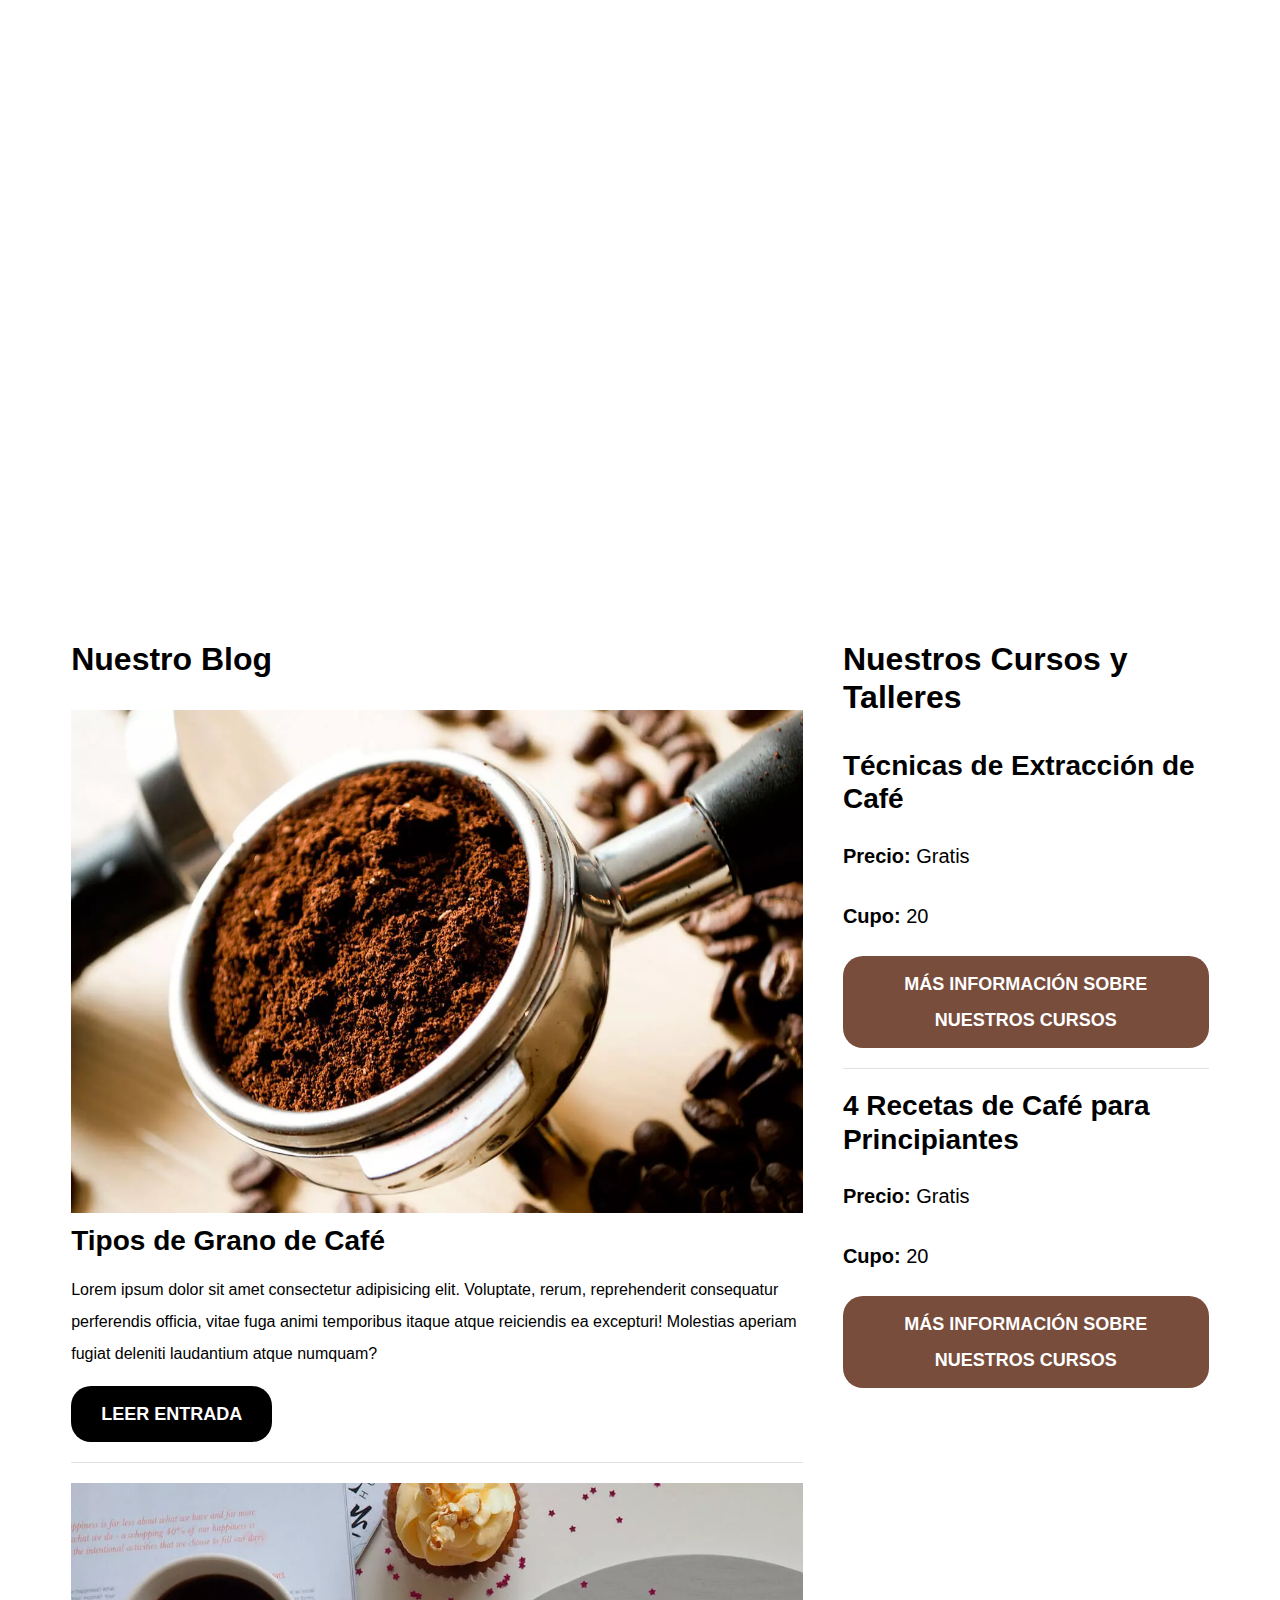
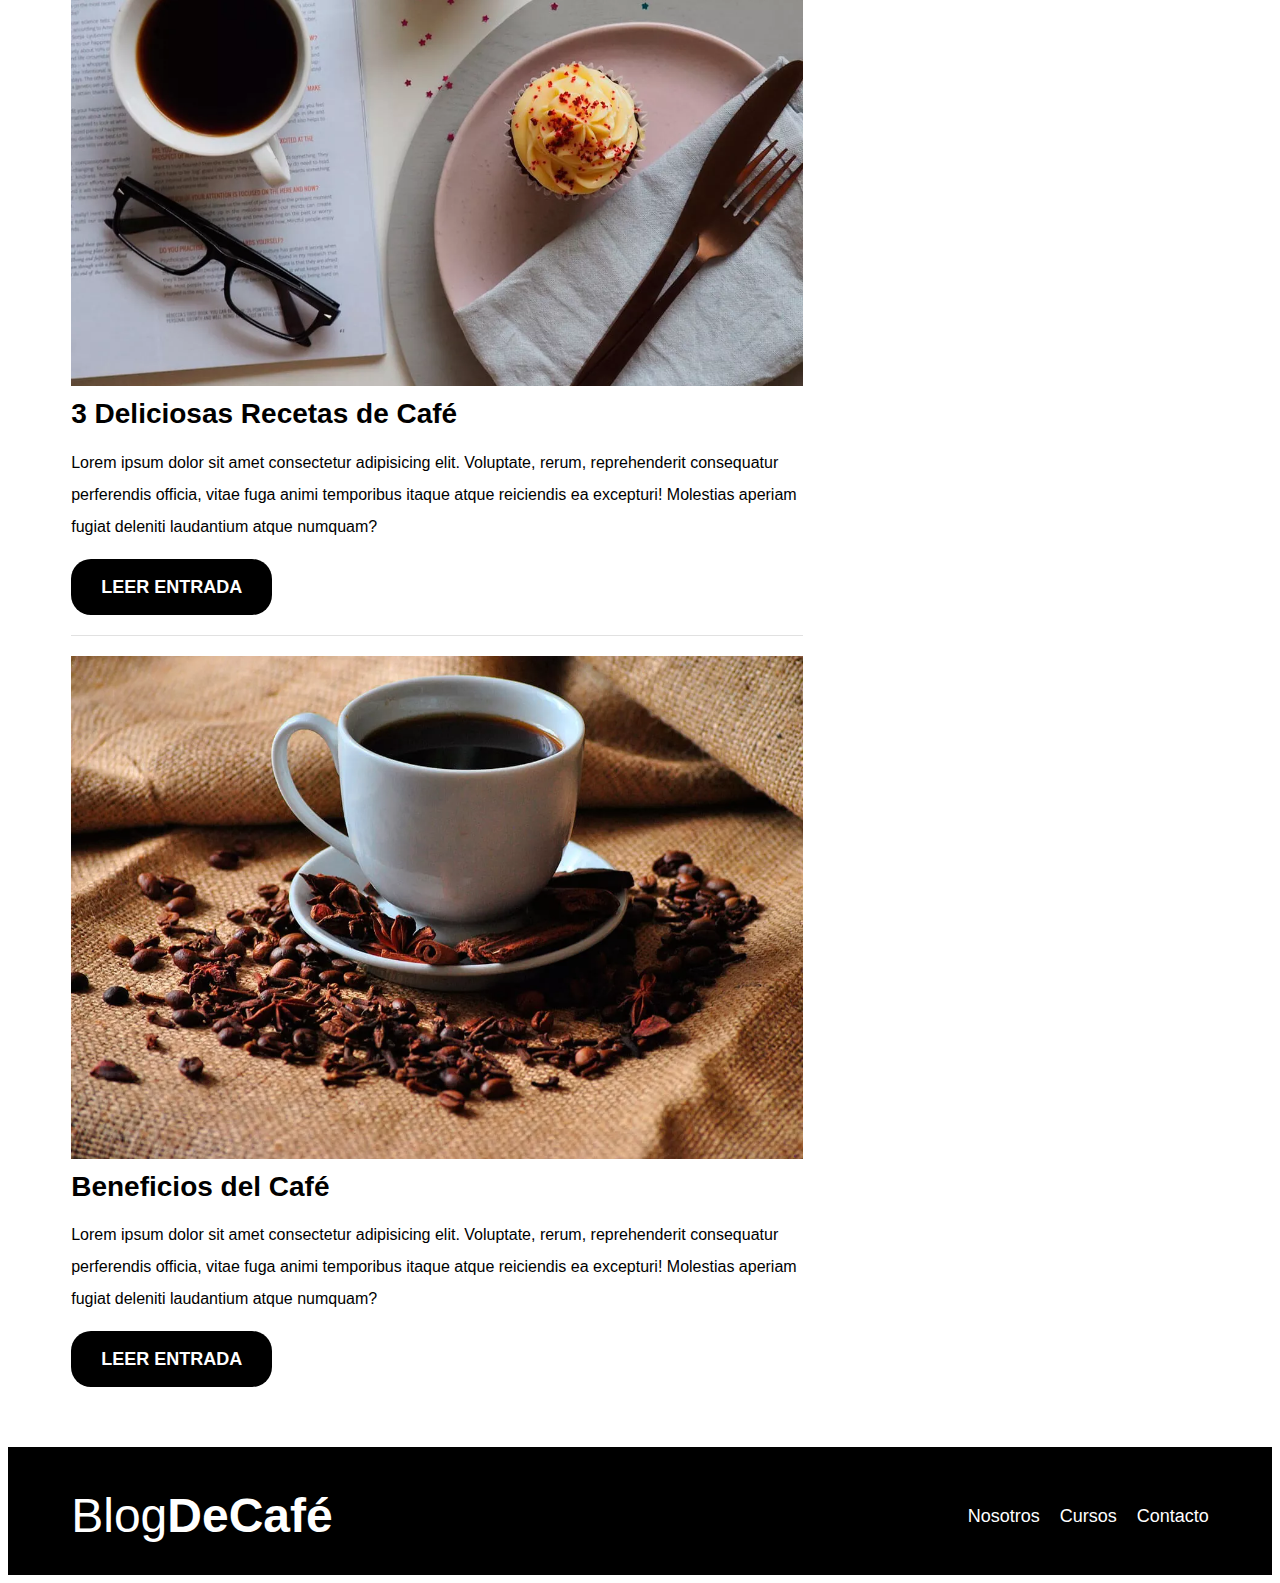
==== index.html @ 616fdee6 "maquetacion y estilos" ====
<!DOCTYPE html>
<html lang="en">
<head>
    <meta charset="UTF-8">
    <meta name="viewport" content="width=device-width, initial-scale=1.0">
    <title>Blog Cafe</title>
</head>
<body>
    <!DOCTYPE html>
<html lang="en">
<head>
    <meta charset="UTF-8">
    <meta name="viewport" content="width=device-width, initial-scale=1.0">
    <title>BlogDeCafé</title>
    <meta name="description" content="Página web de blog de café">

    <!-- Prefetch -->
    <link rel="prefetch" href="nosotros.html" as="document">

    <!-- Preload -->
    <link rel="preload" href="css/normalize.css" as="style">
    <link rel="stylesheet" href="css/normalize.css">

    <link rel="preconnect" href="https://fonts.googleapis.com">
    <link rel="preconnect" href="https://fonts.gstatic.com" crossorigin>
    <link href="https://fonts.googleapis.com/css2?family=Lato:ital,wght@0,300;0,400;1,100&display=swap" rel="stylesheet">
    
    <link rel="preload" href="styles/styles.css" as="style">
    <link rel="stylesheet" href="styles/styles.css">
</head>
<body>

    <header class="header">

        <div class="contenedor">
            <div class="barra">
                <a class="logo" href="index.html">
                    <h1 class="logo__nombre no-margin centrar-texto">Blog<span class="logo__bold">DeCafé</span></h1>
                </a>

                <nav class="navegacion">
                    <a href="#" class="navegacion__enlace">Nosotros</a>
                    <a href="#" class="navegacion__enlace">Cursos</a>
                    <a href="#l" class="navegacion__enlace">Contacto</a>
                </nav>
            </div>
        </div>

        <div class="header__texto">
            <h2 class="no-margin">Blog de café con consejos y cursos</h2>
            <p class="no-margin">Aprende de los expertos con las mejores recetas y consejos</p>
        </div>
    </header>

    <div class="contenedor contenido-principal">
        <main class="blog">
            <h3>Nuestro Blog</h3>

            <article class="entrada">
                <div class="entrada__imagen">
                    <picture>
                        <source loading="lazy"  srcset="img/blog1.webp" type="image/webp">
                        <img loading="lazy" src="img/blog1.jpg" alt="imagen blog"> 
                    </picture>
                </div>

                <div class="entrada__contenido">
                    <h4 class="no-margin">Tipos de Grano de Café</h4>
                    <p>Lorem ipsum dolor sit amet consectetur adipisicing elit. Voluptate, rerum, reprehenderit consequatur perferendis officia, vitae fuga animi temporibus itaque atque reiciendis ea excepturi! Molestias aperiam fugiat deleniti laudantium atque numquam?</p>
                    <a href="#" class="boton boton--primario">Leer Entrada</a>
                </div>
            </article>

            <article class="entrada">
                <div class="entrada__imagen">
                    <picture>
                        <source loading="lazy"  srcset="img/blog2.webp" type="image/webp">
                        <img loading="lazy" src="img/blog2.jpg" alt="imagen blog"> 
                    </picture>
                </div>

                <div class="entrada__contenido">
                    <h4 class="no-margin">3 Deliciosas Recetas de Café</h4>
                    <p>Lorem ipsum dolor sit amet consectetur adipisicing elit. Voluptate, rerum, reprehenderit consequatur perferendis officia, vitae fuga animi temporibus itaque atque reiciendis ea excepturi! Molestias aperiam fugiat deleniti laudantium atque numquam?</p>
                    <a href="#" class="boton boton--primario">Leer Entrada</a>
                </div>
            </article>

            <article class="entrada">
                <div class="entrada__imagen">
                    <picture>
                        <source loading="lazy"  srcset="img/blog3.webp" type="image/webp">
                        <img loading="lazy" src="img/blog3.jpg" alt="imagen blog"> 
                    </picture>
                </div>

                <div class="entrada__contenido">
                    <h4 class="no-margin">Beneficios del Café</h4>
                    <p>Lorem ipsum dolor sit amet consectetur adipisicing elit. Voluptate, rerum, reprehenderit consequatur perferendis officia, vitae fuga animi temporibus itaque atque reiciendis ea excepturi! Molestias aperiam fugiat deleniti laudantium atque numquam?</p>
                    <a href="#" class="boton boton--primario">Leer Entrada</a>
                </div>
            </article>
        </main>
        <aside class="sidebar">
            <h3>Nuestros Cursos y Talleres</h3>

            <ul class="cursos no-padding">
                <li class="widget-curso">
                    <h4 class="no-margin">Técnicas de Extracción de Café</h4>
                    <p class="widget-curso__label">Precio: 
                        <span class="widget-curso__info">Gratis</span>
                    </p>
                    <p class="widget-curso__label">Cupo: 
                        <span class="widget-curso__info">20</span>
                    </p>
                    <a href="#" class="boton boton--secundario">Más Información sobre nuestros cursos</a>
                </li>

                <li class="widget-curso">
                    <h4 class="no-margin">4 Recetas de Café para Principiantes</h4>
                    <p class="widget-curso__label">Precio: 
                        <span class="widget-curso__info">Gratis</span>
                    </p>
                    <p class="widget-curso__label">Cupo: 
                        <span class="widget-curso__info">20</span>
                    </p>
                    <a href="#" class="boton boton--secundario">Más Información sobre nuestros cursos</a>
                </li>
            </ul>
        </aside>
    </div>

    <footer class="footer">
        <div class="contenedor">
            <div class="barra">
                <a class="logo" href="index.html">
                    <h1 class="logo__nombre no-margin centrar-texto">Blog<span class="logo__bold">DeCafé</span></h1>
                </a>

                <nav class="navegacion">
                    <a href="#" class="navegacion__enlace">Nosotros</a>
                    <a href="#" class="navegacion__enlace">Cursos</a>
                    <a href="#" class="navegacion__enlace">Contacto</a>
                </nav>
            </div>
        </div>
    </footer>
    
   
</body>
</html>
</body>
</html>
---- styles/styles.css ----
:root {
    --fuenteHeading: 'PT Sans', sans-serif;
    --fuenteParrafos: 'Open Sans', sans-serif;

    --primario: #784D3C;
    --gris: #e1e1e1;
    --blanco: #ffffff;
    --negro: #000000;
}
html {
    box-sizing: border-box;
    font-size: 62.5%; /* 1 rem = 10px */    
}
*, *:before, *:after {
    box-sizing: inherit;
}
body {
    font-family: var(--fuenteParrafos);
    font-size: 1.6rem;
    line-height: 2;
}

/** Globales **/
.contenedor {
    width: min(90%, 120rem);
    margin: 0 auto;
}
a {
    text-decoration: none;
}
h1, h2, h3, h4 {
    font-family: var(--fuenteHeading);
    line-height: 1.2;
}
h1 {
    font-size: 4.8rem;
}
h2 {
    font-size: 4rem;
}
h3 {
    font-size: 3.2rem;
}
h4 {
    font-size: 2.8rem;
}
img {
    max-width: 100%;
}
/** Utilidades **/
.no-margin {
    margin: 0;
}
.no-padding {
    padding: 0;
}
.centrar-texto {
    text-align: center;
}

/** Header **/
.webp .header {
    background-image: url(../img/banner.webp);
}
.no-webp .header {
    background-image: url(../img/banner.jpg);
}
.header {
    height: 60rem;
    background-size: cover;
    background-repeat: no-repeat;
    background-position: center center;
}
.header__texto {
   text-align: center;
   color: var(--blanco);
   margin-top: 5rem;
}
@media (min-width: 768px) {
    .header__texto {
        margin-top: 15rem;
    }
}
.barra {
    padding-top: 4rem;
}

@media (min-width: 768px) {
    .barra {
        display: flex;
        justify-content: space-between;
        align-items: center;
    }
}
.logo {
    color: var(--blanco);
    
}
.logo__nombre {
    font-weight: 400;
}
.logo__bold {
    font-weight: 700;
}
@media (min-width: 768px) {
    .navegacion {
        display: flex;
        gap: 2rem;
    }
}
.navegacion__enlace {
    display: block;
    text-align: center;
    font-size: 1.8rem;
    color: var(--blanco);
}

@media (min-width: 768px) {
    .contenido-principal {
        display: grid;
        grid-template-columns: 2fr 1fr;
        column-gap: 4rem;
    }
}

.entrada {
    border-bottom: 1px solid var(--gris);
    margin-bottom: 2rem;
}
.entrada:last-of-type {
    border: none;
    margin-bottom: 0;
}
.boton {
    display: block;
    font-family: var(--fuenteHeading);
    color: var(--blanco);
    text-align: center;
    padding: 1rem 3rem;
    font-size: 1.8rem;
    text-transform: uppercase;
    font-weight: 700;
    margin-bottom: 2rem;
    border: none;
}

@media (min-width: 768px) {
    .boton {
        display: inline-block;

    }
}
.boton:hover {
    cursor: pointer;
}
.boton--primario {
    background-color: var(--negro);
    border-radius: 2rem;
}
.boton--secundario {
    background-color: var(--primario);
    border-radius: 2rem;
}

.cursos {
    list-style: none;
}

.widget-curso {
    border-bottom: 1px solid var(--gris);
    margin-bottom: 2rem;
}
.widget-curso:last-of-type {
    border: none;
    margin-bottom: 0;
}
.widget-curso__label {
    font-family: var(--fuenteHeading);
    font-weight: bold;
}
.widget-curso__info {
    font-weight: normal;
}
.widget-curso__label,
.widget-curso__info {
    font-size: 2rem;
}

.footer {
    background-color: var(--negro);
    padding-bottom: 3rem;
    margin-top: 4rem;
}

/** Sobre Nosotros **/
@media (min-width: 768px) {
    .sobre-nosotros {
        display: grid;
        grid-template-columns: repeat(2, 1fr);
        column-gap: 2rem;
    }
}

/** Cursos **/
.curso {
    padding: 3rem 0;
    border-bottom: 1px solid var(--gris);
}
@media (min-width: 768px) {
    .curso {
        display: grid;
        grid-template-columns: 1fr 2fr;
        column-gap: 2rem;
    }
}
.curso:last-of-type {
   border: none;
}
.curso__label {
    font-family: var(--fuenteHeading);
    font-weight: bold;
}
.curso__info {
    font-weight: normal;
}
.curso__label,
.curso__info {
    font-size: 2rem;
}

/** Contacto **/
.contacto-bg {
    background-image: url(../img/contacto.jpg);
    height: 40rem;
    background-size: cover;
    background-repeat: no-repeat;
}

.formulario {
    background-color: var(--blanco);
    margin: -5rem auto 0 auto;
    width: 95%;
    padding: 5rem;
}
.campo {
    display: flex;
    margin-bottom: 2rem;
}
.campo__label {
    flex: 0 0 9rem;
    text-align: right;
    padding-right: 2rem;
}
.campo__field {
    flex: 1;
    border: 1px solid var(--gris);
}
.campo__field--textarea {
    height: 20rem;
}
---- styles/styles.css ----
:root {
    --fuenteHeading: 'PT Sans', sans-serif;
    --fuenteParrafos: 'Open Sans', sans-serif;

    --primario: #784D3C;
    --gris: #e1e1e1;
    --blanco: #ffffff;
    --negro: #000000;
}
html {
    box-sizing: border-box;
    font-size: 62.5%; /* 1 rem = 10px */    
}
*, *:before, *:after {
    box-sizing: inherit;
}
body {
    font-family: var(--fuenteParrafos);
    font-size: 1.6rem;
    line-height: 2;
}

/** Globales **/
.contenedor {
    width: min(90%, 120rem);
    margin: 0 auto;
}
a {
    text-decoration: none;
}
h1, h2, h3, h4 {
    font-family: var(--fuenteHeading);
    line-height: 1.2;
}
h1 {
    font-size: 4.8rem;
}
h2 {
    font-size: 4rem;
}
h3 {
    font-size: 3.2rem;
}
h4 {
    font-size: 2.8rem;
}
img {
    max-width: 100%;
}
/** Utilidades **/
.no-margin {
    margin: 0;
}
.no-padding {
    padding: 0;
}
.centrar-texto {
    text-align: center;
}

/** Header **/
.webp .header {
    background-image: url(../img/banner.webp);
}
.no-webp .header {
    background-image: url(../img/banner.jpg);
}
.header {
    height: 60rem;
    background-size: cover;
    background-repeat: no-repeat;
    background-position: center center;
}
.header__texto {
   text-align: center;
   color: var(--blanco);
   margin-top: 5rem;
}
@media (min-width: 768px) {
    .header__texto {
        margin-top: 15rem;
    }
}
.barra {
    padding-top: 4rem;
}

@media (min-width: 768px) {
    .barra {
        display: flex;
        justify-content: space-between;
        align-items: center;
    }
}
.logo {
    color: var(--blanco);
    
}
.logo__nombre {
    font-weight: 400;
}
.logo__bold {
    font-weight: 700;
}
@media (min-width: 768px) {
    .navegacion {
        display: flex;
        gap: 2rem;
    }
}
.navegacion__enlace {
    display: block;
    text-align: center;
    font-size: 1.8rem;
    color: var(--blanco);
}

@media (min-width: 768px) {
    .contenido-principal {
        display: grid;
        grid-template-columns: 2fr 1fr;
        column-gap: 4rem;
    }
}

.entrada {
    border-bottom: 1px solid var(--gris);
    margin-bottom: 2rem;
}
.entrada:last-of-type {
    border: none;
    margin-bottom: 0;
}
.boton {
    display: block;
    font-family: var(--fuenteHeading);
    color: var(--blanco);
    text-align: center;
    padding: 1rem 3rem;
    font-size: 1.8rem;
    text-transform: uppercase;
    font-weight: 700;
    margin-bottom: 2rem;
    border: none;
}

@media (min-width: 768px) {
    .boton {
        display: inline-block;

    }
}
.boton:hover {
    cursor: pointer;
}
.boton--primario {
    background-color: var(--negro);
    border-radius: 2rem;
}
.boton--secundario {
    background-color: var(--primario);
    border-radius: 2rem;
}

.cursos {
    list-style: none;
}

.widget-curso {
    border-bottom: 1px solid var(--gris);
    margin-bottom: 2rem;
}
.widget-curso:last-of-type {
    border: none;
    margin-bottom: 0;
}
.widget-curso__label {
    font-family: var(--fuenteHeading);
    font-weight: bold;
}
.widget-curso__info {
    font-weight: normal;
}
.widget-curso__label,
.widget-curso__info {
    font-size: 2rem;
}

.footer {
    background-color: var(--negro);
    padding-bottom: 3rem;
    margin-top: 4rem;
}

/** Sobre Nosotros **/
@media (min-width: 768px) {
    .sobre-nosotros {
        display: grid;
        grid-template-columns: repeat(2, 1fr);
        column-gap: 2rem;
    }
}

/** Cursos **/
.curso {
    padding: 3rem 0;
    border-bottom: 1px solid var(--gris);
}
@media (min-width: 768px) {
    .curso {
        display: grid;
        grid-template-columns: 1fr 2fr;
        column-gap: 2rem;
    }
}
.curso:last-of-type {
   border: none;
}
.curso__label {
    font-family: var(--fuenteHeading);
    font-weight: bold;
}
.curso__info {
    font-weight: normal;
}
.curso__label,
.curso__info {
    font-size: 2rem;
}

/** Contacto **/
.contacto-bg {
    background-image: url(../img/contacto.jpg);
    height: 40rem;
    background-size: cover;
    background-repeat: no-repeat;
}

.formulario {
    background-color: var(--blanco);
    margin: -5rem auto 0 auto;
    width: 95%;
    padding: 5rem;
}
.campo {
    display: flex;
    margin-bottom: 2rem;
}
.campo__label {
    flex: 0 0 9rem;
    text-align: right;
    padding-right: 2rem;
}
.campo__field {
    flex: 1;
    border: 1px solid var(--gris);
}
.campo__field--textarea {
    height: 20rem;
}
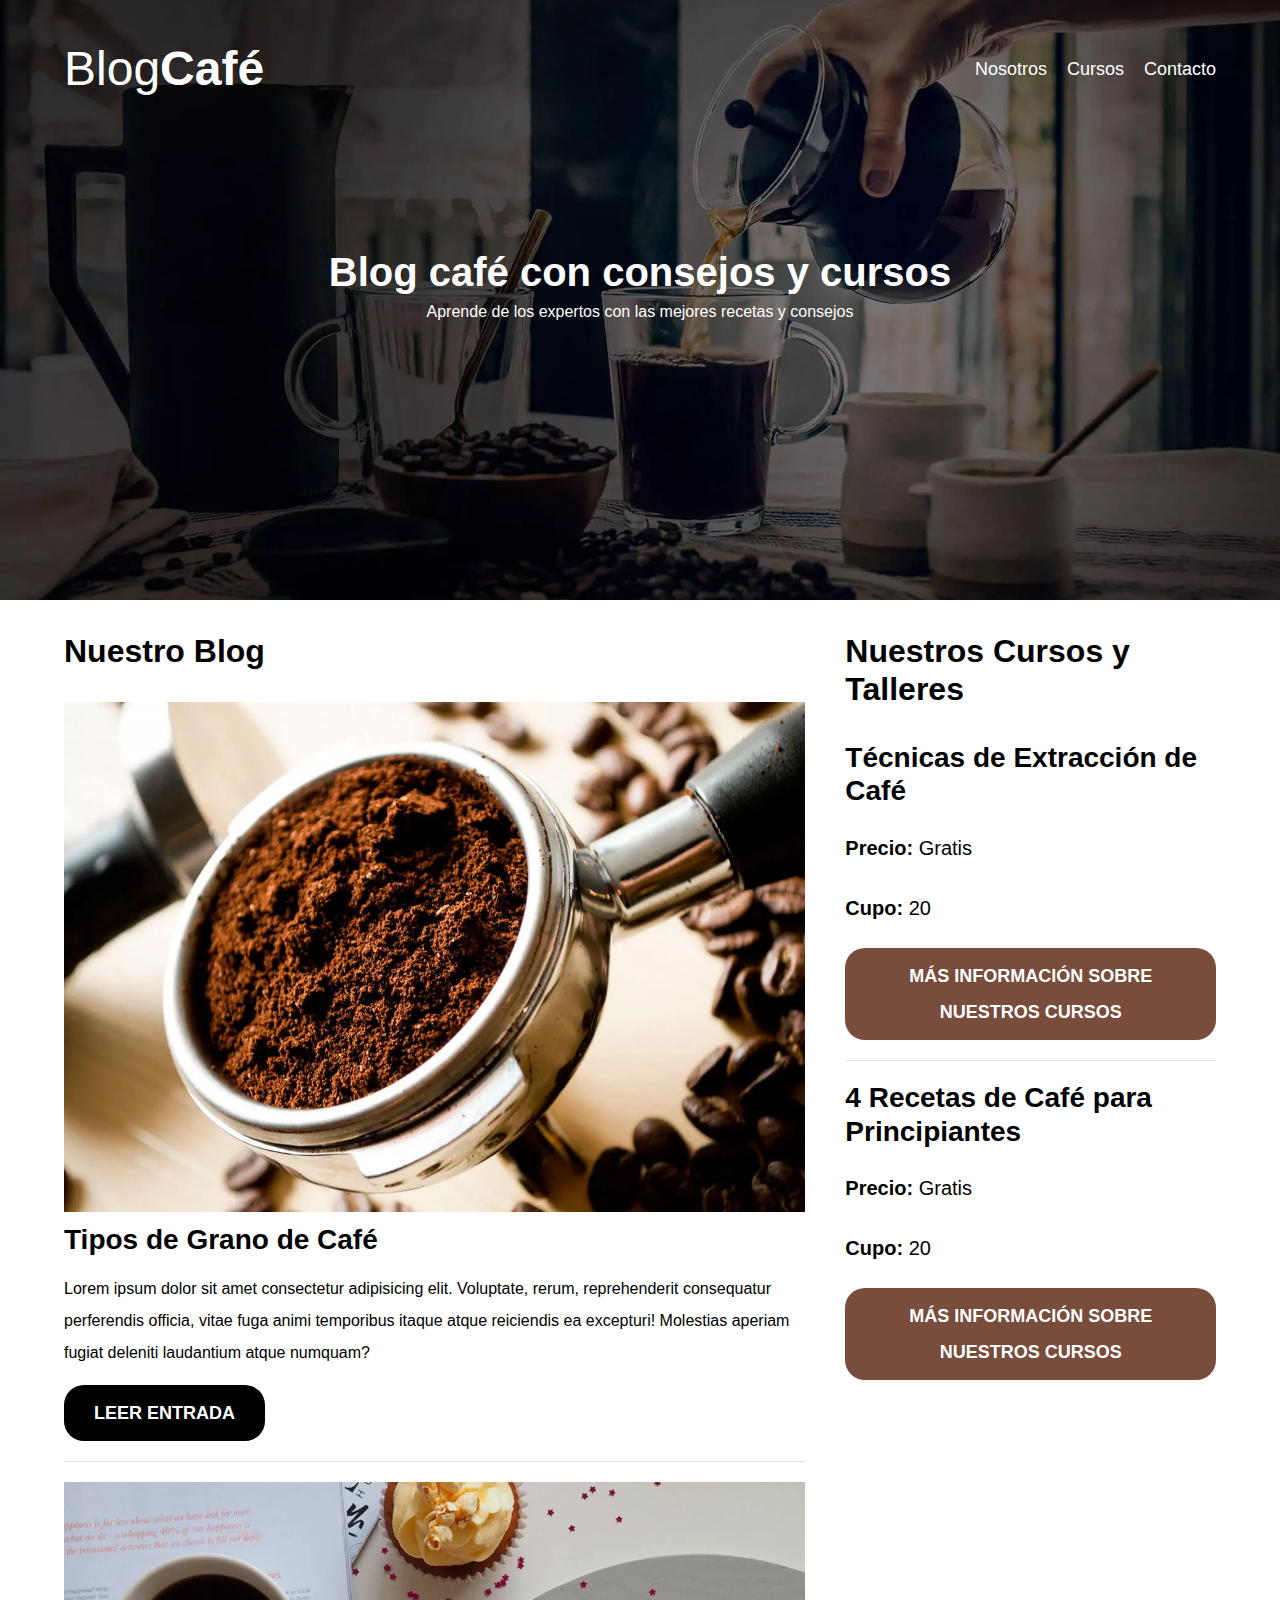
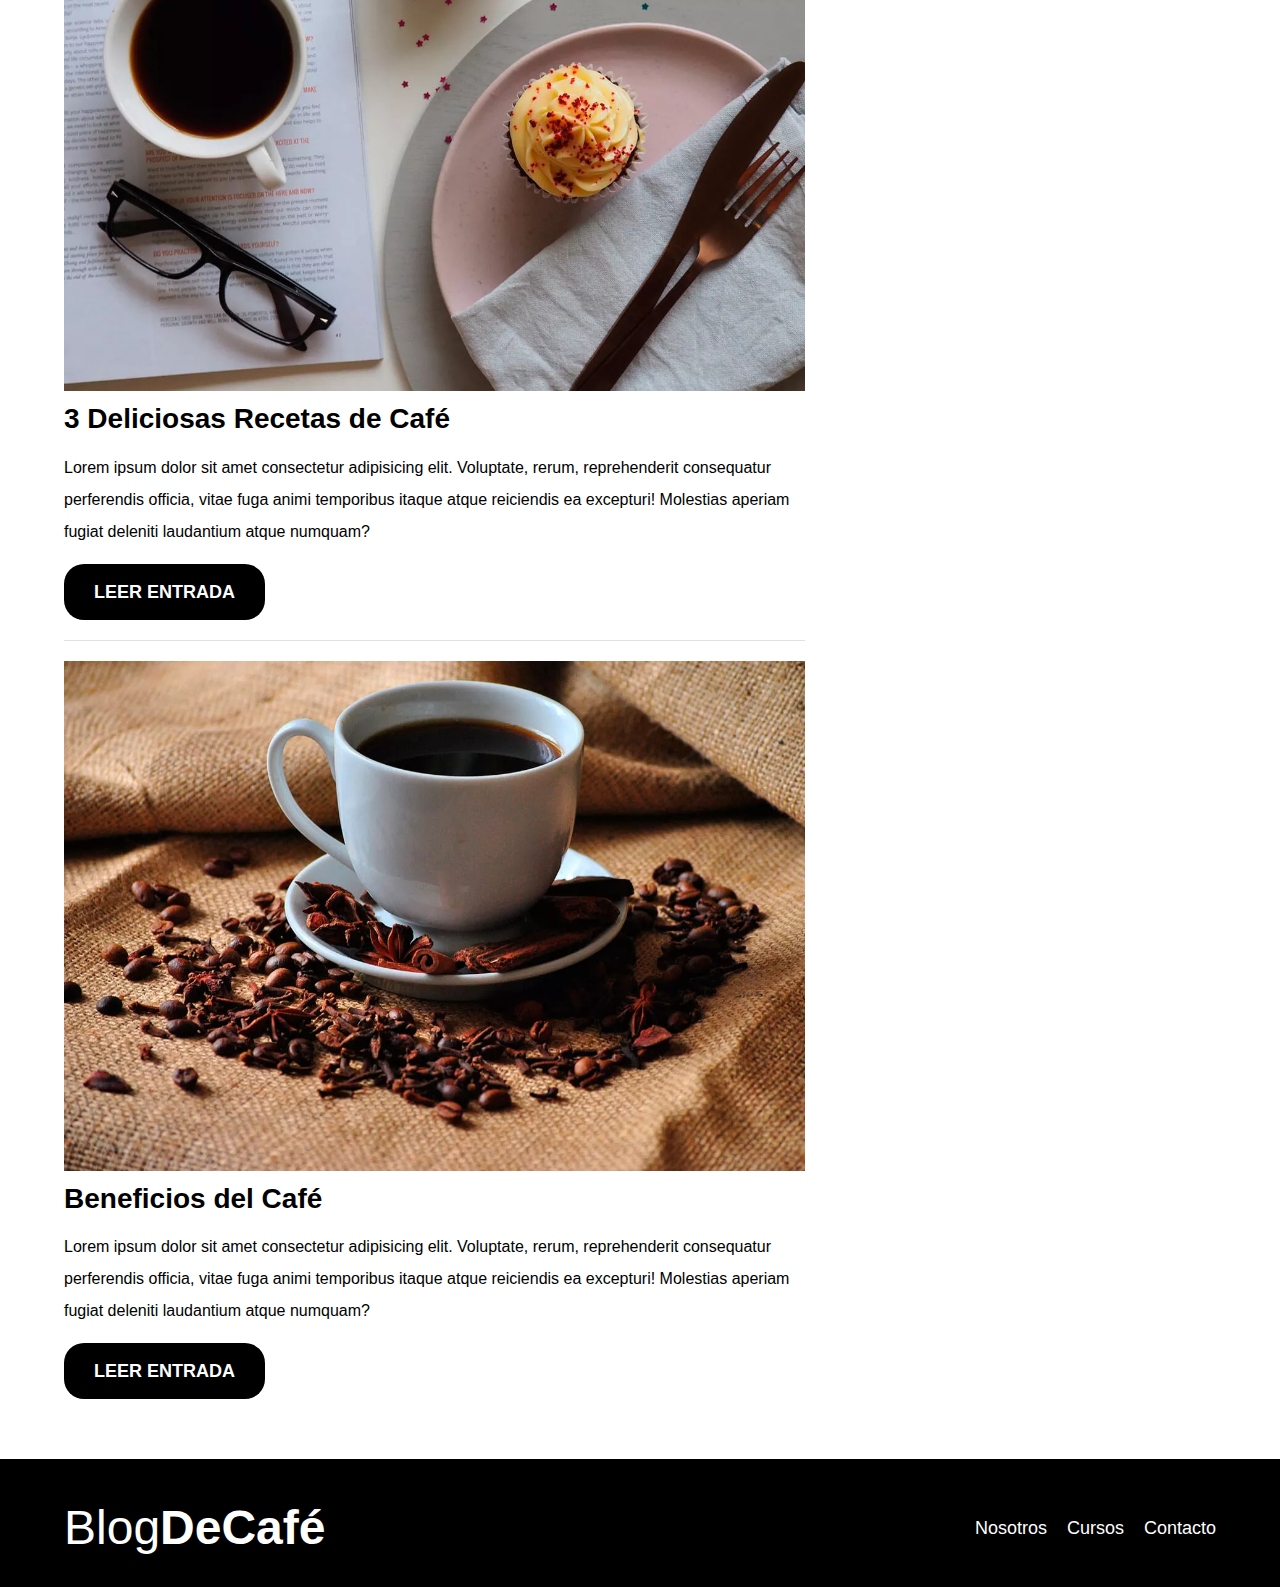
==== commit ff0f931a: "se agrego liberia modernirzr y se formatearon estilos con normalize" ====
--- a/index.html
+++ b/index.html
@@ -3,27 +3,15 @@
 <head>
     <meta charset="UTF-8">
     <meta name="viewport" content="width=device-width, initial-scale=1.0">
-    <title>Blog Cafe</title>
-</head>
-<body>
-    <!DOCTYPE html>
-<html lang="en">
-<head>
-    <meta charset="UTF-8">
-    <meta name="viewport" content="width=device-width, initial-scale=1.0">
-    <title>BlogDeCafé</title>
+    <title>BlogCafé</title>
     <meta name="description" content="Página web de blog de café">
-
-    <!-- Prefetch -->
     <link rel="prefetch" href="nosotros.html" as="document">
-
-    <!-- Preload -->
-    <link rel="preload" href="css/normalize.css" as="style">
-    <link rel="stylesheet" href="css/normalize.css">
+    <link rel="stylesheet" href="styles/normalize.css">
 
     <link rel="preconnect" href="https://fonts.googleapis.com">
     <link rel="preconnect" href="https://fonts.gstatic.com" crossorigin>
     <link href="https://fonts.googleapis.com/css2?family=Lato:ital,wght@0,300;0,400;1,100&display=swap" rel="stylesheet">
+   
     
     <link rel="preload" href="styles/styles.css" as="style">
     <link rel="stylesheet" href="styles/styles.css">
@@ -35,19 +23,19 @@
         <div class="contenedor">
             <div class="barra">
                 <a class="logo" href="index.html">
-                    <h1 class="logo__nombre no-margin centrar-texto">Blog<span class="logo__bold">DeCafé</span></h1>
+                    <h1 class="logo__nombre no-margin centrar-texto">Blog<span class="logo__bold">Café</span></h1>
                 </a>
 
                 <nav class="navegacion">
-                    <a href="#" class="navegacion__enlace">Nosotros</a>
-                    <a href="#" class="navegacion__enlace">Cursos</a>
-                    <a href="#l" class="navegacion__enlace">Contacto</a>
+                    <a href="nosotros.html" class="navegacion__enlace">Nosotros</a>
+                    <a href="cursos.html" class="navegacion__enlace">Cursos</a>
+                    <a href="contacto.html" class="navegacion__enlace">Contacto</a>
                 </nav>
             </div>
         </div>
 
         <div class="header__texto">
-            <h2 class="no-margin">Blog de café con consejos y cursos</h2>
+            <h2 class="no-margin">Blog café con consejos y cursos</h2>
             <p class="no-margin">Aprende de los expertos con las mejores recetas y consejos</p>
         </div>
     </header>
@@ -67,7 +55,7 @@
                 <div class="entrada__contenido">
                     <h4 class="no-margin">Tipos de Grano de Café</h4>
                     <p>Lorem ipsum dolor sit amet consectetur adipisicing elit. Voluptate, rerum, reprehenderit consequatur perferendis officia, vitae fuga animi temporibus itaque atque reiciendis ea excepturi! Molestias aperiam fugiat deleniti laudantium atque numquam?</p>
-                    <a href="#" class="boton boton--primario">Leer Entrada</a>
+                    <a href="entrada.html" class="boton boton--primario">Leer Entrada</a>
                 </div>
             </article>
 
@@ -82,7 +70,7 @@
                 <div class="entrada__contenido">
                     <h4 class="no-margin">3 Deliciosas Recetas de Café</h4>
                     <p>Lorem ipsum dolor sit amet consectetur adipisicing elit. Voluptate, rerum, reprehenderit consequatur perferendis officia, vitae fuga animi temporibus itaque atque reiciendis ea excepturi! Molestias aperiam fugiat deleniti laudantium atque numquam?</p>
-                    <a href="#" class="boton boton--primario">Leer Entrada</a>
+                    <a href="entrada.html" class="boton boton--primario">Leer Entrada</a>
                 </div>
             </article>
 
@@ -97,7 +85,7 @@
                 <div class="entrada__contenido">
                     <h4 class="no-margin">Beneficios del Café</h4>
                     <p>Lorem ipsum dolor sit amet consectetur adipisicing elit. Voluptate, rerum, reprehenderit consequatur perferendis officia, vitae fuga animi temporibus itaque atque reiciendis ea excepturi! Molestias aperiam fugiat deleniti laudantium atque numquam?</p>
-                    <a href="#" class="boton boton--primario">Leer Entrada</a>
+                    <a href="entrada.html" class="boton boton--primario">Leer Entrada</a>
                 </div>
             </article>
         </main>
@@ -113,7 +101,7 @@
                     <p class="widget-curso__label">Cupo: 
                         <span class="widget-curso__info">20</span>
                     </p>
-                    <a href="#" class="boton boton--secundario">Más Información sobre nuestros cursos</a>
+                    <a href="entrada.html" class="boton boton--secundario">Más Información sobre nuestros cursos</a>
                 </li>
 
                 <li class="widget-curso">
@@ -124,7 +112,7 @@
                     <p class="widget-curso__label">Cupo: 
                         <span class="widget-curso__info">20</span>
                     </p>
-                    <a href="#" class="boton boton--secundario">Más Información sobre nuestros cursos</a>
+                    <a href="entrada.html" class="boton boton--secundario">Más Información sobre nuestros cursos</a>
                 </li>
             </ul>
         </aside>
@@ -138,16 +126,14 @@
                 </a>
 
                 <nav class="navegacion">
-                    <a href="#" class="navegacion__enlace">Nosotros</a>
-                    <a href="#" class="navegacion__enlace">Cursos</a>
-                    <a href="#" class="navegacion__enlace">Contacto</a>
+                    <a href="nosotros.html" class="navegacion__enlace">Nosotros</a>
+                    <a href="cursos.html" class="navegacion__enlace">Cursos</a>
+                    <a href="contacto.html" class="navegacion__enlace">Contacto</a>
                 </nav>
             </div>
         </div>
     </footer>
+    <script src="/Js/modernizr.js"></script>
     
-   
-</body>
-</html>
 </body>
 </html>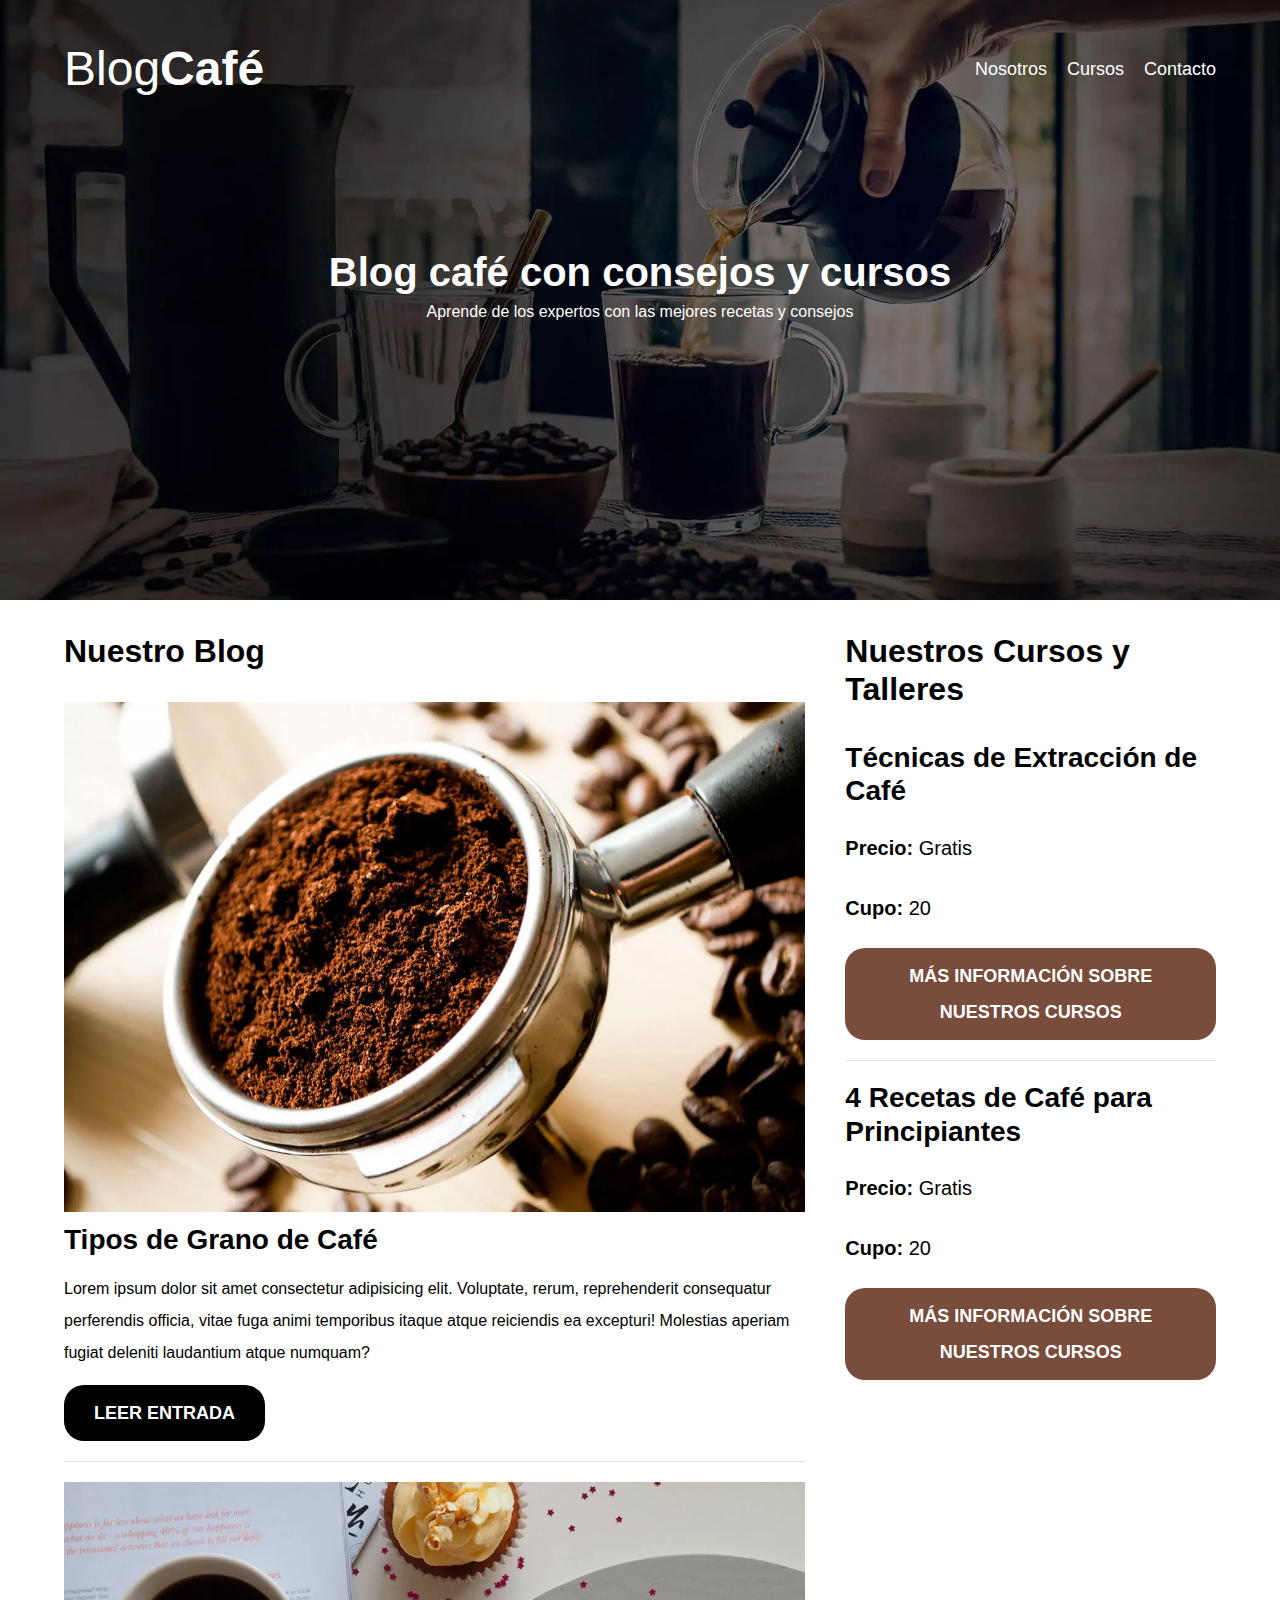
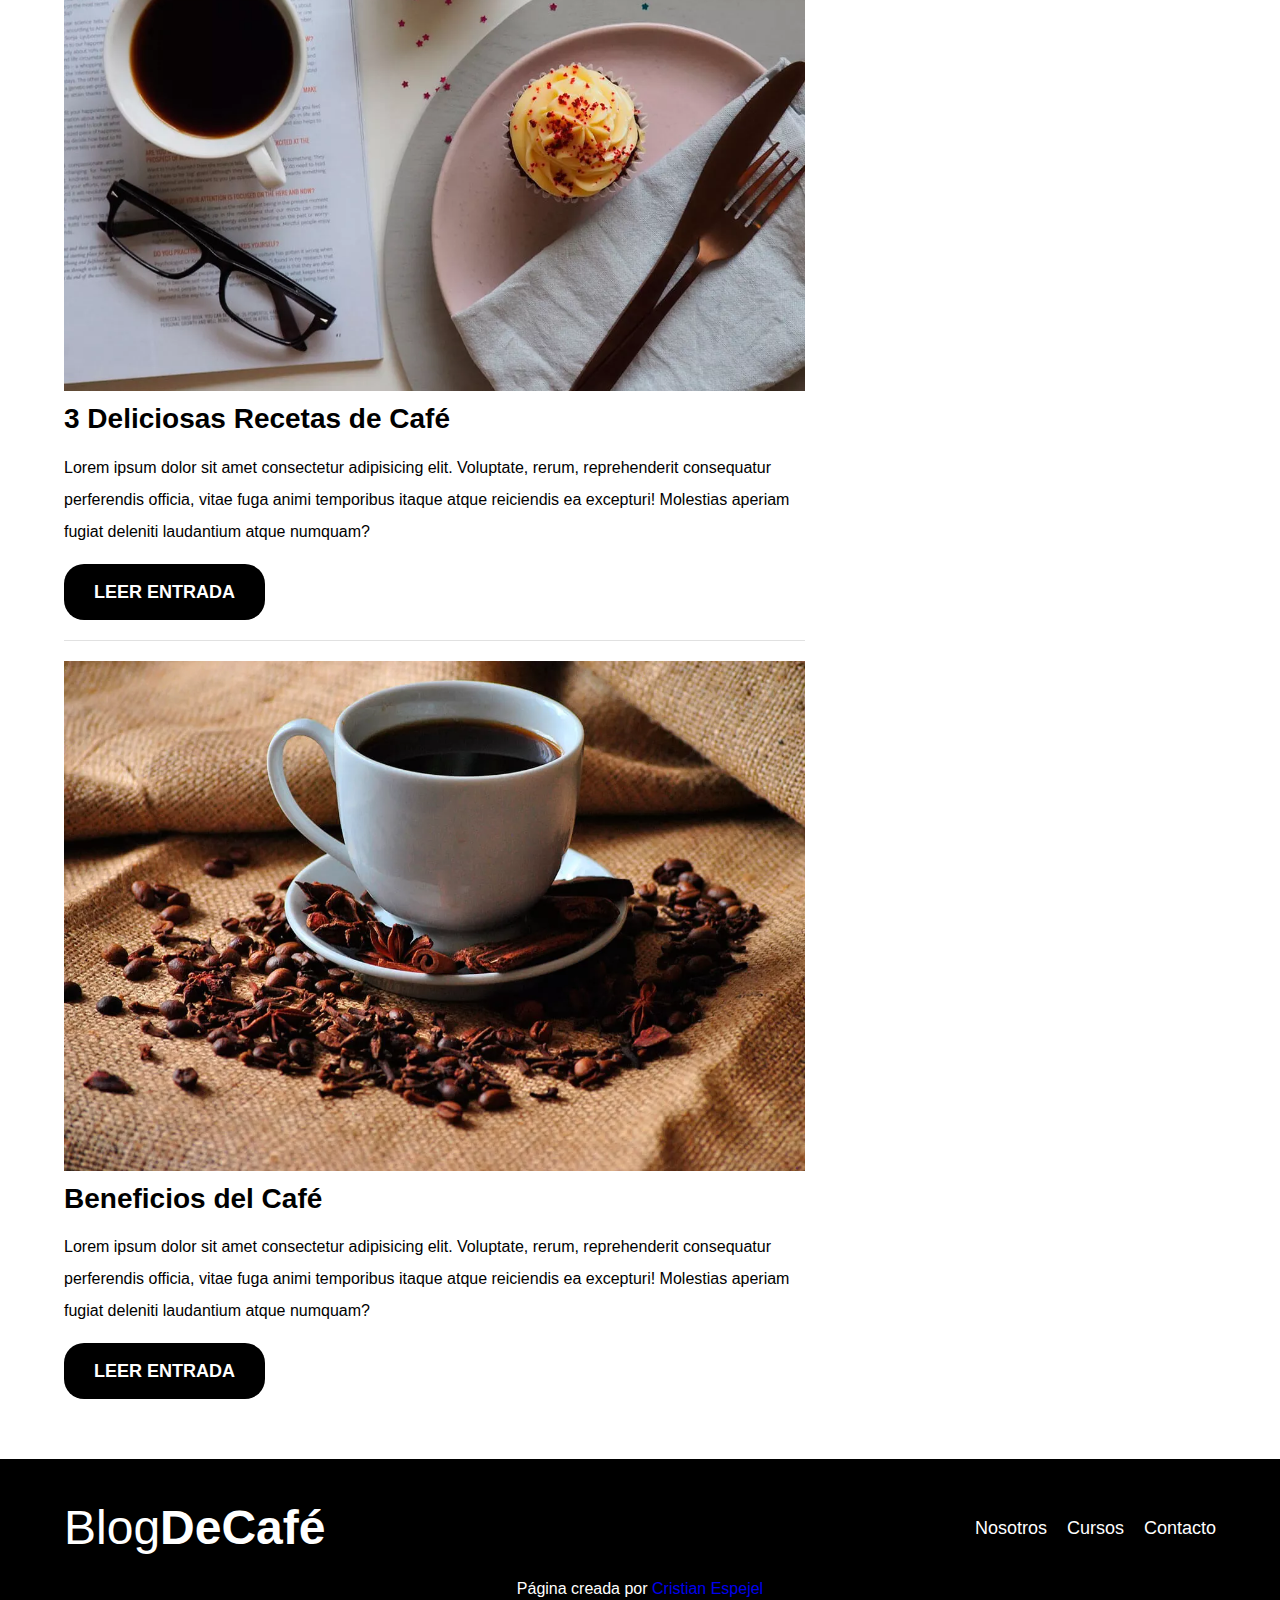
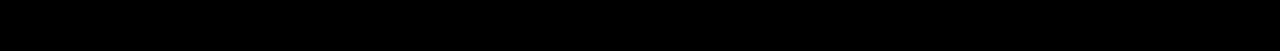
==== commit d6b6369f: "pagina cursos se agrego favicon" ====
--- a/index.html
+++ b/index.html
@@ -3,6 +3,7 @@
 <head>
     <meta charset="UTF-8">
     <meta name="viewport" content="width=device-width, initial-scale=1.0">
+    <link rel="icon" type="image/png" href="img/cafe.png"/>
     <title>BlogCafé</title>
     <meta name="description" content="Página web de blog de café">
     <link rel="prefetch" href="nosotros.html" as="document">
@@ -131,6 +132,11 @@
                     <a href="contacto.html" class="navegacion__enlace">Contacto</a>
                 </nav>
             </div>
+            <div class="pie-pagina">
+                <p>Página creada por
+                    <a href='https://cristianespejel.space/' target='_blank'> Cristian Espejel </a>
+                  </p>
+               </div>
         </div>
     </footer>
     <script src="/Js/modernizr.js"></script>
--- a/styles/styles.css
+++ b/styles/styles.css
@@ -76,6 +76,14 @@
    color: var(--blanco);
    margin-top: 5rem;
 }
+.pie-pagina {
+    color: var(--blanco);
+    display: flex;
+    
+}
+.pie-pagina,p{
+    justify-content: center;
+}
 @media (min-width: 768px) {
     .header__texto {
         margin-top: 15rem;
@@ -84,6 +92,7 @@
 .barra {
     padding-top: 4rem;
 }
+
 
 @media (min-width: 768px) {
     .barra {
--- a/styles/styles.css
+++ b/styles/styles.css
@@ -76,6 +76,14 @@
    color: var(--blanco);
    margin-top: 5rem;
 }
+.pie-pagina {
+    color: var(--blanco);
+    display: flex;
+    
+}
+.pie-pagina,p{
+    justify-content: center;
+}
 @media (min-width: 768px) {
     .header__texto {
         margin-top: 15rem;
@@ -84,6 +92,7 @@
 .barra {
     padding-top: 4rem;
 }
+
 
 @media (min-width: 768px) {
     .barra {
